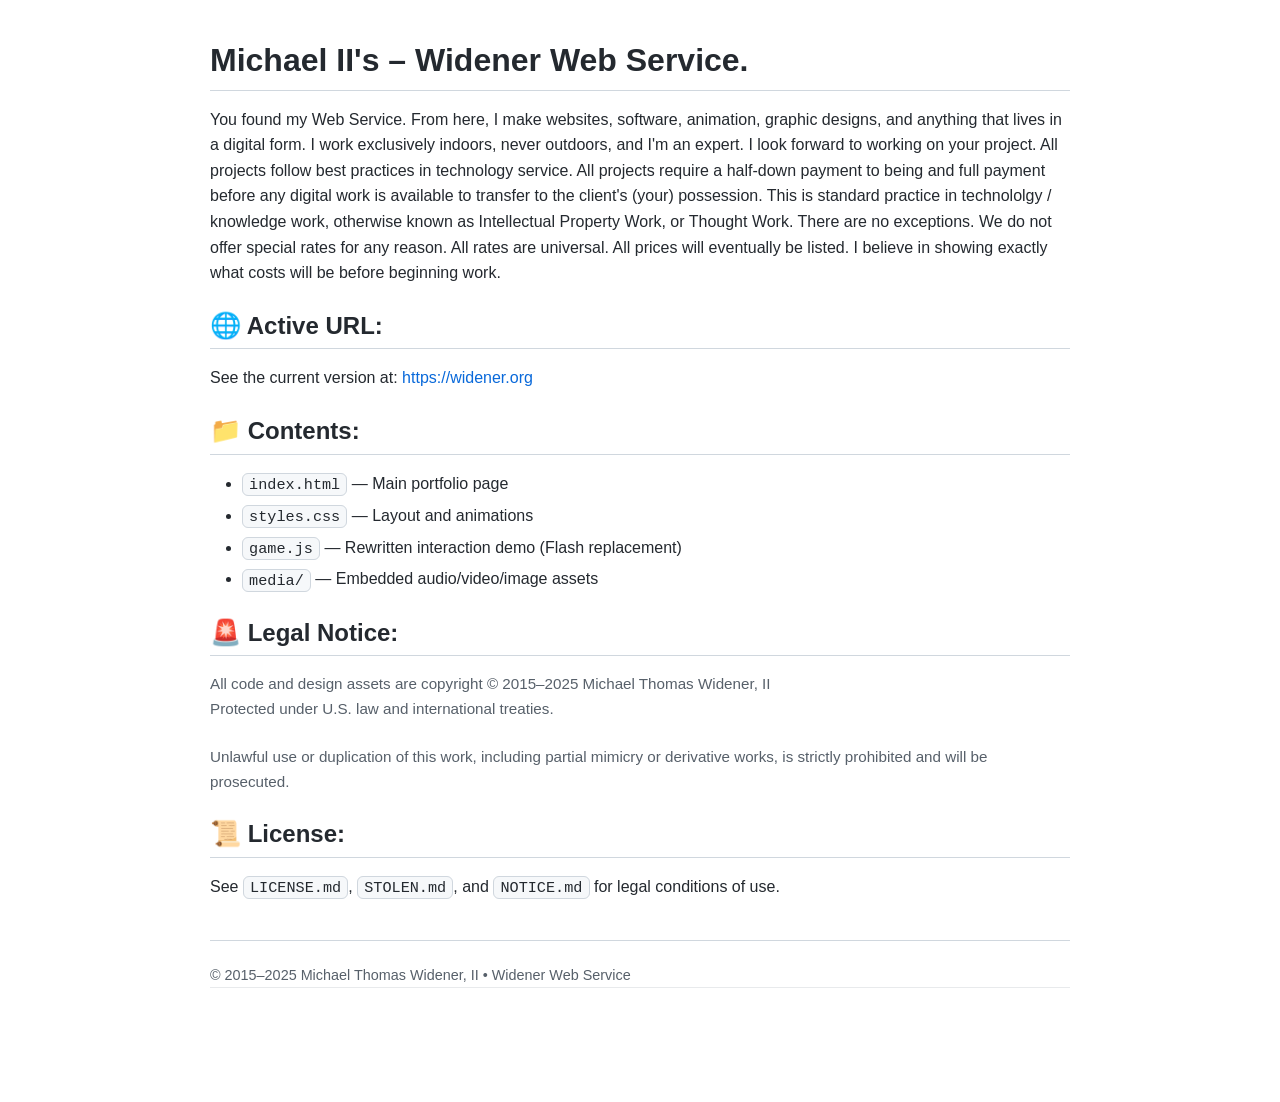
==== index.html @ 4a3fca3f "Update index.html" ====
<!DOCTYPE html>
<html lang="en">
<head>
  <meta charset="utf-8" />
  <meta name="viewport" content="width=device-width, initial-scale=1" />
  <title>Widener Web Service</title>
  <meta name="description" content="Web, software, animation, and digital design services by Michael Thomas Widener, II." />
  <style>
    /* Minimal GitHub-like Markdown styles */
    :root {
      --bg: #ffffff;
      --text: #24292f;
      --muted: #57606a;
      --border: #d0d7de;
      --link: #0969da;
      --code-bg: #f6f8fa;
      --kbd-bg: #f6f8fa;
      --shadow: rgba(140, 149, 159, 0.2);
    }
    @media (prefers-color-scheme: dark) {
      :root {
        --bg: #0d1117;
        --text: #e6edf3;
        --muted: #8b949e;
        --border: #30363d;
        --link: #2f81f7;
        --code-bg: #161b22;
        --kbd-bg: #161b22;
        --shadow: rgba(1, 4, 9, 0.3);
      }
    }
    html, body {
      margin: 0;
      padding: 0;
      background: var(--bg);
      color: var(--text);
      font: 16px/1.6 -apple-system, BlinkMacSystemFont, "Segoe UI", Roboto, Helvetica, Arial, "Apple Color Emoji", "Segoe UI Emoji";
    }
    .wrap {
      max-width: 860px;
      margin: 40px auto;
      padding: 0 20px 60px;
    }
    .markdown {
      box-shadow: 0 1px 0 var(--shadow);
    }
    .markdown h1, .markdown h2, .markdown h3, .markdown h4 {
      font-weight: 600;
      line-height: 1.25;
      margin-top: 24px;
      margin-bottom: 16px;
    }
    .markdown h1 {
      font-size: 2rem;
      padding-bottom: .3em;
      border-bottom: 1px solid var(--border);
    }
    .markdown h2 { font-size: 1.5rem; border-bottom: 1px solid var(--border); padding-bottom: .3em; }
    .markdown h3 { font-size: 1.25rem; }
    .markdown p {
      margin-top: 0.5em;
      margin-bottom: 1em;
    }
    .markdown a { color: var(--link); text-decoration: none; }
    .markdown a:hover { text-decoration: underline; }
    .markdown ul { padding-left: 2em; }
    .markdown li + li { margin-top: .35em; }
    .markdown code {
      background: var(--code-bg);
      border: 1px solid var(--border);
      border-radius: 6px;
      padding: .1em .4em;
      font-family: ui-monospace, SFMono-Regular, Menlo, Consolas, "Liberation Mono", monospace;
      font-size: .95em;
    }
    .callout {
      border: 1px solid var(--border);
      border-left: 4px solid #d29922; /* amber-ish */
      background: var(--code-bg);
      border-radius: 6px;
      padding: 12px 14px;
      margin: 16px 0;
    }
    .legal {
      font-size: .95em;
      color: var(--muted);
      white-space: pre-line;
    }
    .footer {
      margin-top: 40px;
      padding-top: 16px;
      border-top: 1px solid var(--border);
      font-size: .9em;
      color: var(--muted);
    }
    /* Nice emoji sizing */
    .emoji { font-size: 1.05em; }
  </style>
</head>
<body>
  <main class="wrap">
    <article class="markdown">
      <h1>Michael II's – Widener Web Service.</h1>
      <p>You found my Web Service. From here, I make websites, software, animation, graphic designs, and anything that lives in a digital form. I work exclusively indoors, never outdoors, and I'm an expert. I look forward to working on your project. All projects follow best practices in technology service. All projects require a half-down payment to being and full payment before any digital work is available to transfer to the client's (your) possession. This is standard practice in technololgy / knowledge work, otherwise known as Intellectual Property Work, or Thought Work. There are no exceptions. We do not offer special rates for any reason. All rates are universal. All prices will eventually be listed. I believe in showing exactly what costs will be before beginning work.</p>

      <h2><span class="emoji">🌐</span> Active URL:</h2>
      <p>See the current version at: <a href="https://www.widener.org" target="_blank" rel="noopener noreferrer">https://widener.org</a></p>

      <h2><span class="emoji">📁</span> Contents:</h2>
      <ul>
        <li><code>index.html</code> — Main portfolio page</li>
        <li><code>styles.css</code> — Layout and animations</li>
        <li><code>game.js</code> — Rewritten interaction demo (Flash replacement)</li>
        <li><code>media/</code> — Embedded audio/video/image assets</li>
      </ul>

      <h2><span class="emoji">🚨</span> Legal Notice:</h2>
      <p class="legal">All code and design assets are copyright © 2015–2025 Michael Thomas Widener, II
Protected under U.S. law and international treaties.

Unlawful use or duplication of this work, including partial mimicry or derivative works, is strictly prohibited and will be prosecuted.</p>

      <h2><span class="emoji">📜</span> License:</h2>
      <p>See <code>LICENSE.md</code>, <code>STOLEN.md</code>, and <code>NOTICE.md</code> for legal conditions of use.</p>

      <div class="footer">
        <p>© 2015–2025 Michael Thomas Widener, II • Widener Web Service</p>
      </div>
    </article>
  </main>
</body>
</html>
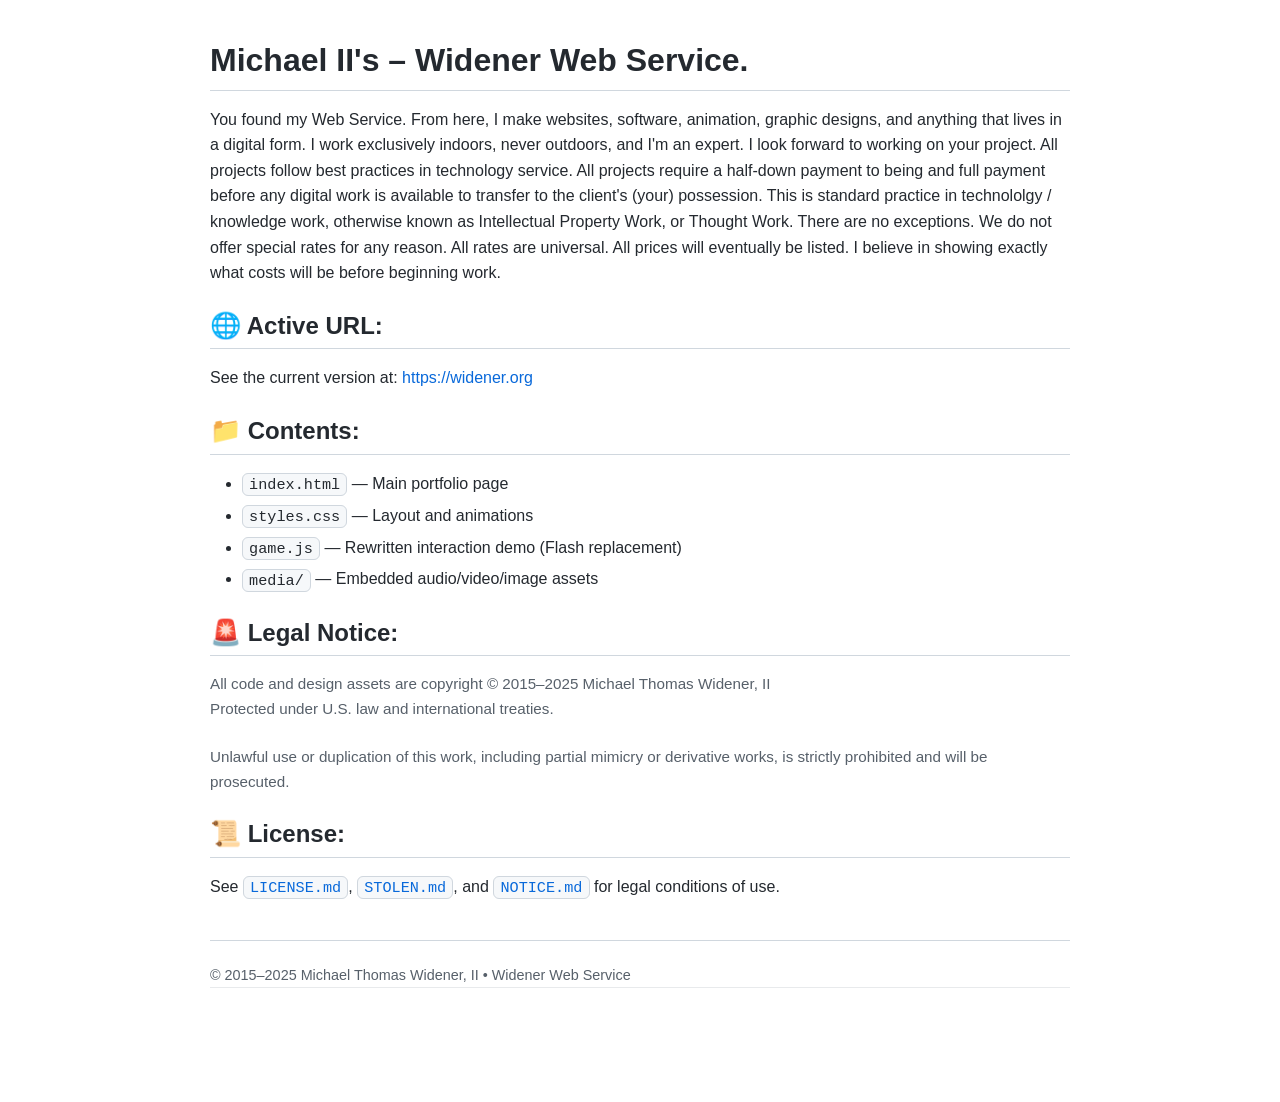
==== commit e8cb3af2: "Update index.html" ====
--- a/index.html
+++ b/index.html
@@ -121,7 +121,7 @@
 Unlawful use or duplication of this work, including partial mimicry or derivative works, is strictly prohibited and will be prosecuted.</p>
 
       <h2><span class="emoji">📜</span> License:</h2>
-      <p>See <code>LICENSE.md</code>, <code>STOLEN.md</code>, and <code>NOTICE.md</code> for legal conditions of use.</p>
+      <p>See <code><a href="LICENSE.md">LICENSE.md</a></code>, <code><a href="STOLEN.md">STOLEN.md</a></code>, and <code><a href="NOTICE.md">NOTICE.md</a></code> for legal conditions of use.</p>
 
       <div class="footer">
         <p>© 2015–2025 Michael Thomas Widener, II • Widener Web Service</p>
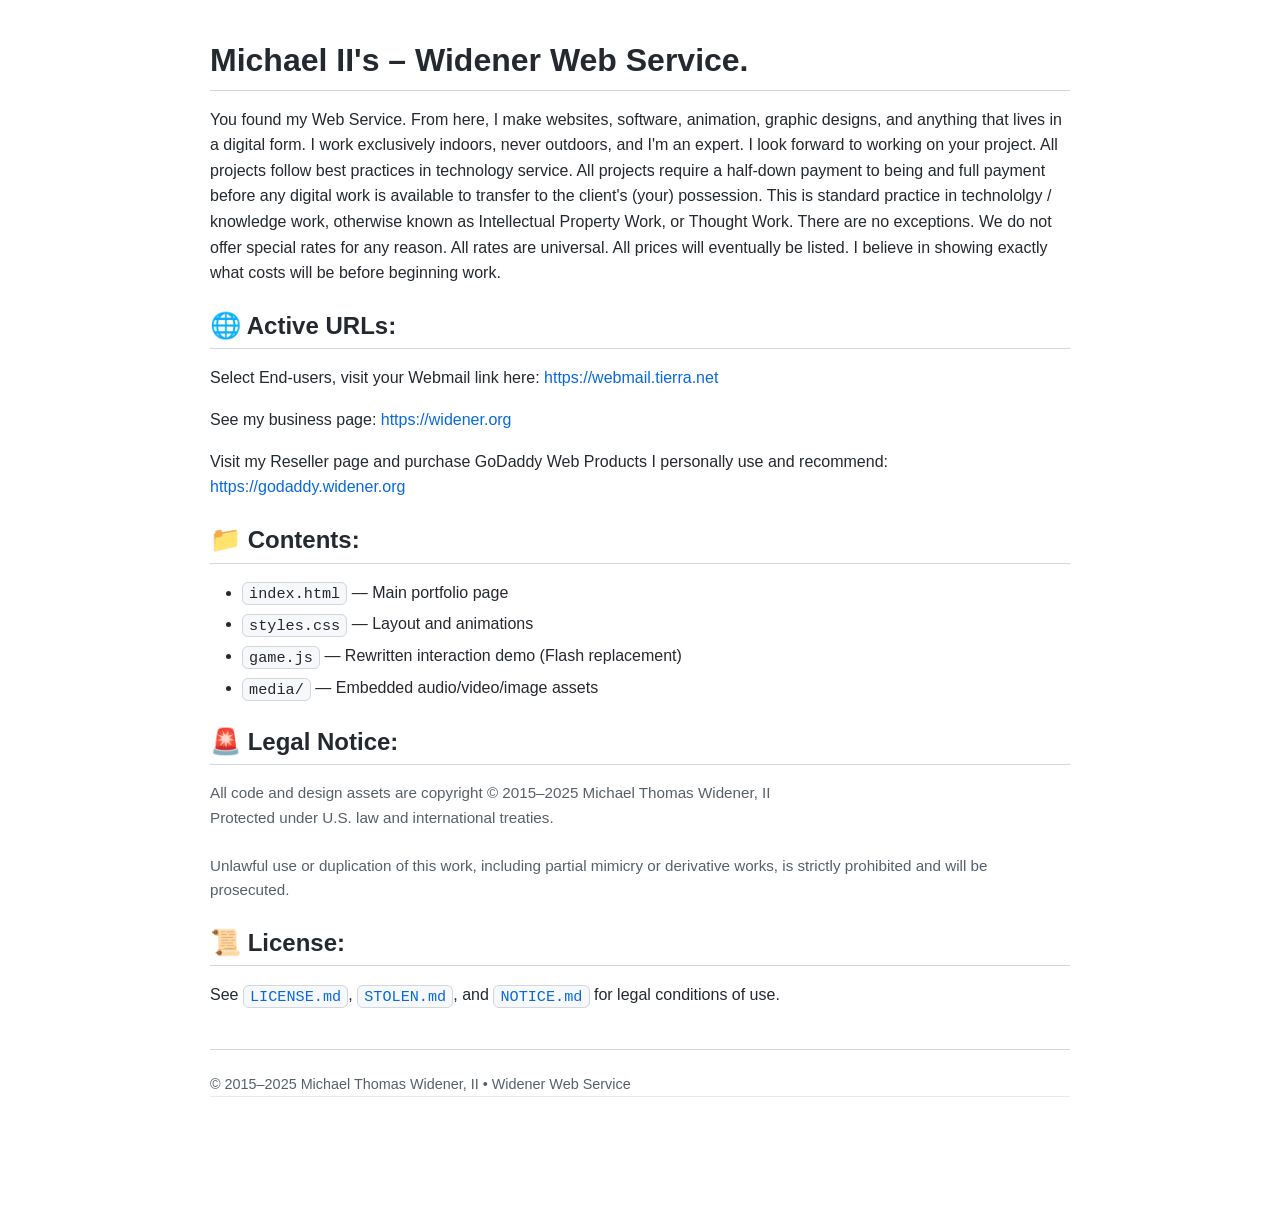
==== commit 54638432: "Update index.html" ====
--- a/index.html
+++ b/index.html
@@ -103,8 +103,10 @@
       <h1>Michael II's – Widener Web Service.</h1>
       <p>You found my Web Service. From here, I make websites, software, animation, graphic designs, and anything that lives in a digital form. I work exclusively indoors, never outdoors, and I'm an expert. I look forward to working on your project. All projects follow best practices in technology service. All projects require a half-down payment to being and full payment before any digital work is available to transfer to the client's (your) possession. This is standard practice in technololgy / knowledge work, otherwise known as Intellectual Property Work, or Thought Work. There are no exceptions. We do not offer special rates for any reason. All rates are universal. All prices will eventually be listed. I believe in showing exactly what costs will be before beginning work.</p>
 
-      <h2><span class="emoji">🌐</span> Active URL:</h2>
-      <p>See the current version at: <a href="https://www.widener.org" target="_blank" rel="noopener noreferrer">https://widener.org</a></p>
+      <h2><span class="emoji">🌐</span> Active URLs:</h2>
+      <p>Select End-users, visit your Webmail link here: <a href="https://webmail.tierra.net" target="_blank" rel="noopener noreferrer">https://webmail.tierra.net</a></p>
+      <p>See my business page: <a href="https://www.widener.org" target="_blank" rel="noopener noreferrer">https://widener.org</a></p>
+      <p>Visit my Reseller page and purchase GoDaddy Web Products I personally use and recommend: <a href="https://godaddy.widener.org" target="_blank" rel="noopener noreferrer">https://godaddy.widener.org</a></p>
 
       <h2><span class="emoji">📁</span> Contents:</h2>
       <ul>
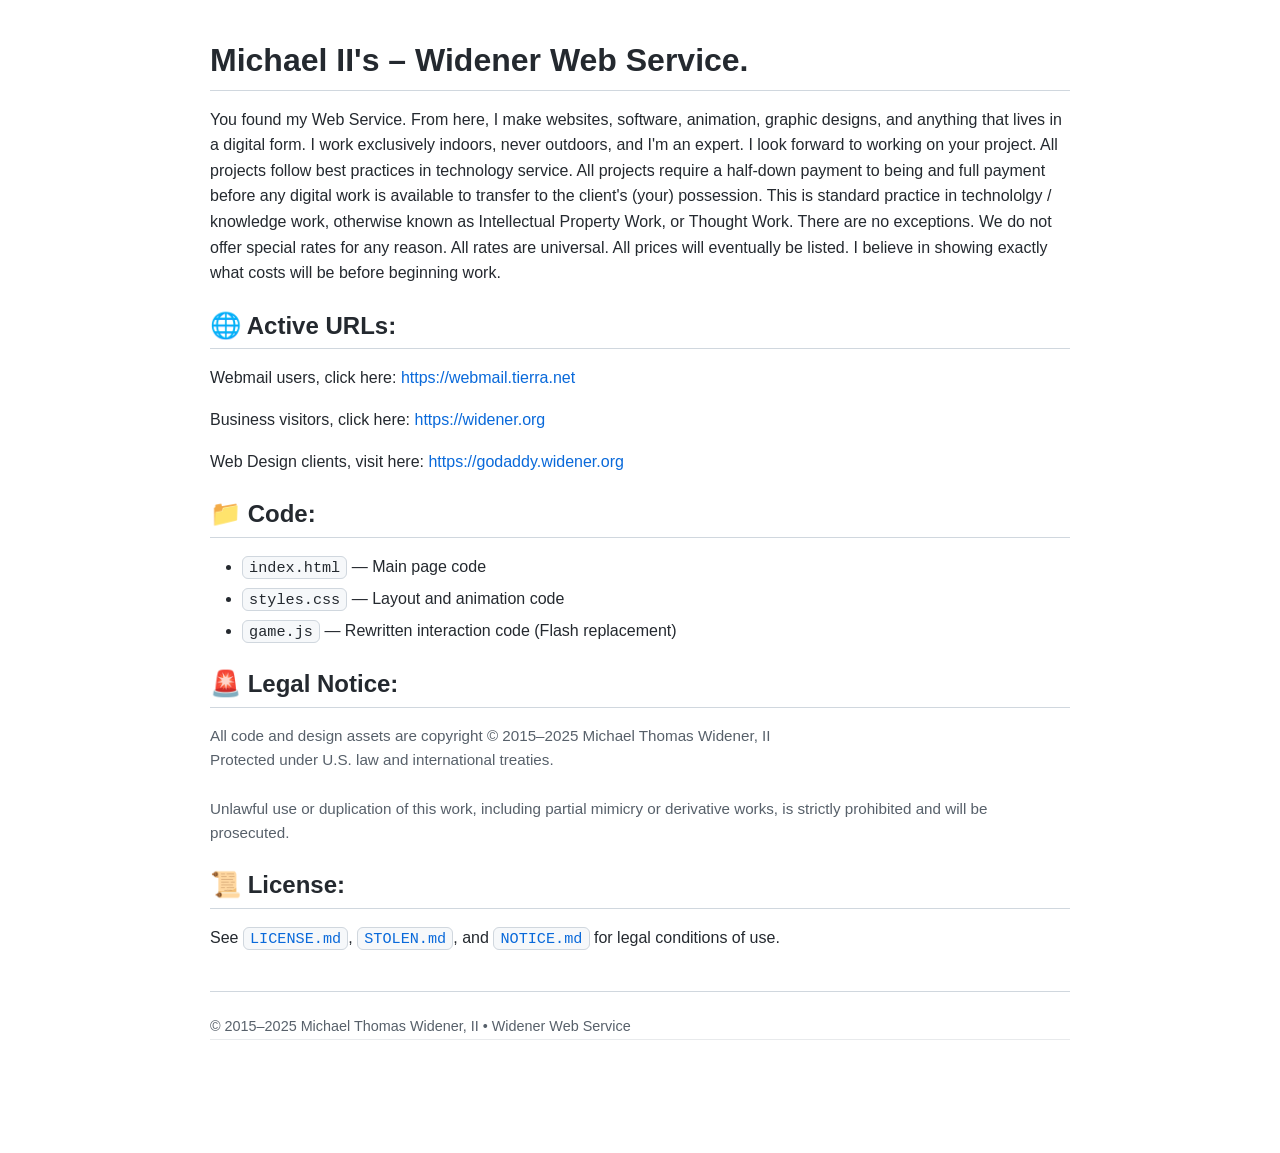
==== commit e1afab9f: "Update index.html" ====
--- a/index.html
+++ b/index.html
@@ -104,16 +104,15 @@
       <p>You found my Web Service. From here, I make websites, software, animation, graphic designs, and anything that lives in a digital form. I work exclusively indoors, never outdoors, and I'm an expert. I look forward to working on your project. All projects follow best practices in technology service. All projects require a half-down payment to being and full payment before any digital work is available to transfer to the client's (your) possession. This is standard practice in technololgy / knowledge work, otherwise known as Intellectual Property Work, or Thought Work. There are no exceptions. We do not offer special rates for any reason. All rates are universal. All prices will eventually be listed. I believe in showing exactly what costs will be before beginning work.</p>
 
       <h2><span class="emoji">🌐</span> Active URLs:</h2>
-      <p>Select End-users, visit your Webmail link here: <a href="https://webmail.tierra.net" target="_blank" rel="noopener noreferrer">https://webmail.tierra.net</a></p>
-      <p>See my business page: <a href="https://www.widener.org" target="_blank" rel="noopener noreferrer">https://widener.org</a></p>
-      <p>Visit my Reseller page and purchase GoDaddy Web Products I personally use and recommend: <a href="https://godaddy.widener.org" target="_blank" rel="noopener noreferrer">https://godaddy.widener.org</a></p>
+      <p>Webmail users, click here: <a href="https://webmail.tierra.net" target="_blank" rel="noopener noreferrer">https://webmail.tierra.net</a></p>
+      <p>Business visitors, click here: <a href="https://www.widener.org" target="_blank" rel="noopener noreferrer">https://widener.org</a></p>
+      <p>Web Design clients, visit here: <a href="https://godaddy.widener.org" target="_blank" rel="noopener noreferrer">https://godaddy.widener.org</a></p>
 
-      <h2><span class="emoji">📁</span> Contents:</h2>
+      <h2><span class="emoji">📁</span> Code:</h2>
       <ul>
-        <li><code>index.html</code> — Main portfolio page</li>
-        <li><code>styles.css</code> — Layout and animations</li>
-        <li><code>game.js</code> — Rewritten interaction demo (Flash replacement)</li>
-        <li><code>media/</code> — Embedded audio/video/image assets</li>
+        <li><code>index.html</code> — Main page code</li>
+        <li><code>styles.css</code> — Layout and animation code</li>
+        <li><code>game.js</code> — Rewritten interaction code (Flash replacement)</li>
       </ul>
 
       <h2><span class="emoji">🚨</span> Legal Notice:</h2>
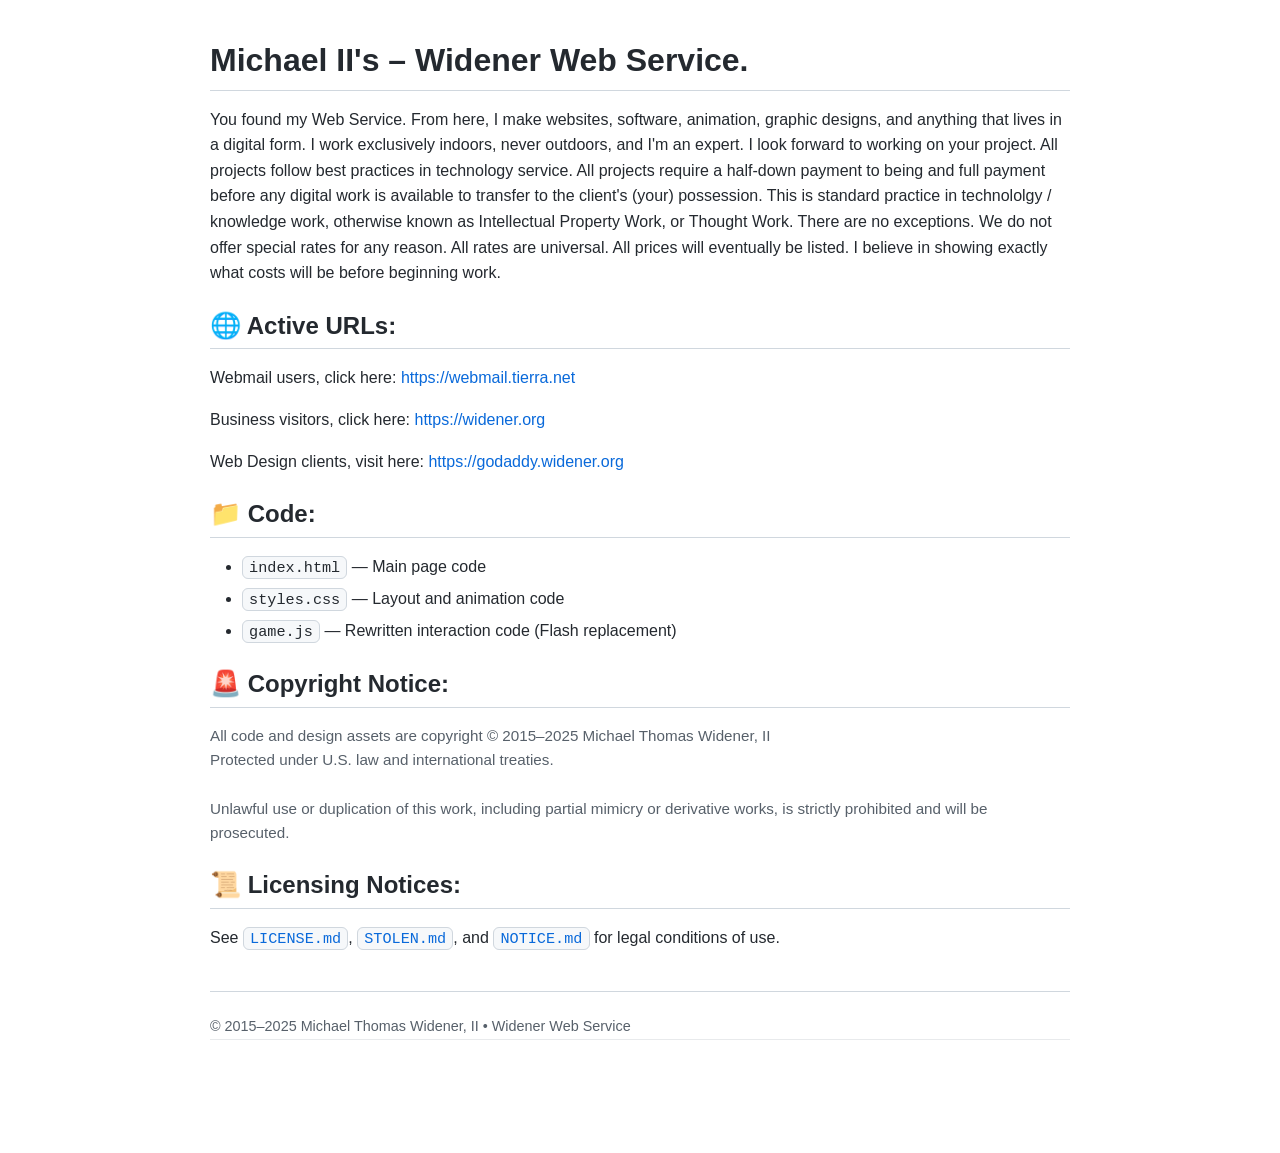
==== commit 8de611cd: "Update index.html" ====
--- a/index.html
+++ b/index.html
@@ -115,13 +115,13 @@
         <li><code>game.js</code> — Rewritten interaction code (Flash replacement)</li>
       </ul>
 
-      <h2><span class="emoji">🚨</span> Legal Notice:</h2>
+      <h2><span class="emoji">🚨</span> Copyright Notice:</h2>
       <p class="legal">All code and design assets are copyright © 2015–2025 Michael Thomas Widener, II
 Protected under U.S. law and international treaties.
 
 Unlawful use or duplication of this work, including partial mimicry or derivative works, is strictly prohibited and will be prosecuted.</p>
 
-      <h2><span class="emoji">📜</span> License:</h2>
+      <h2><span class="emoji">📜</span> Licensing Notices:</h2>
       <p>See <code><a href="LICENSE.md">LICENSE.md</a></code>, <code><a href="STOLEN.md">STOLEN.md</a></code>, and <code><a href="NOTICE.md">NOTICE.md</a></code> for legal conditions of use.</p>
 
       <div class="footer">
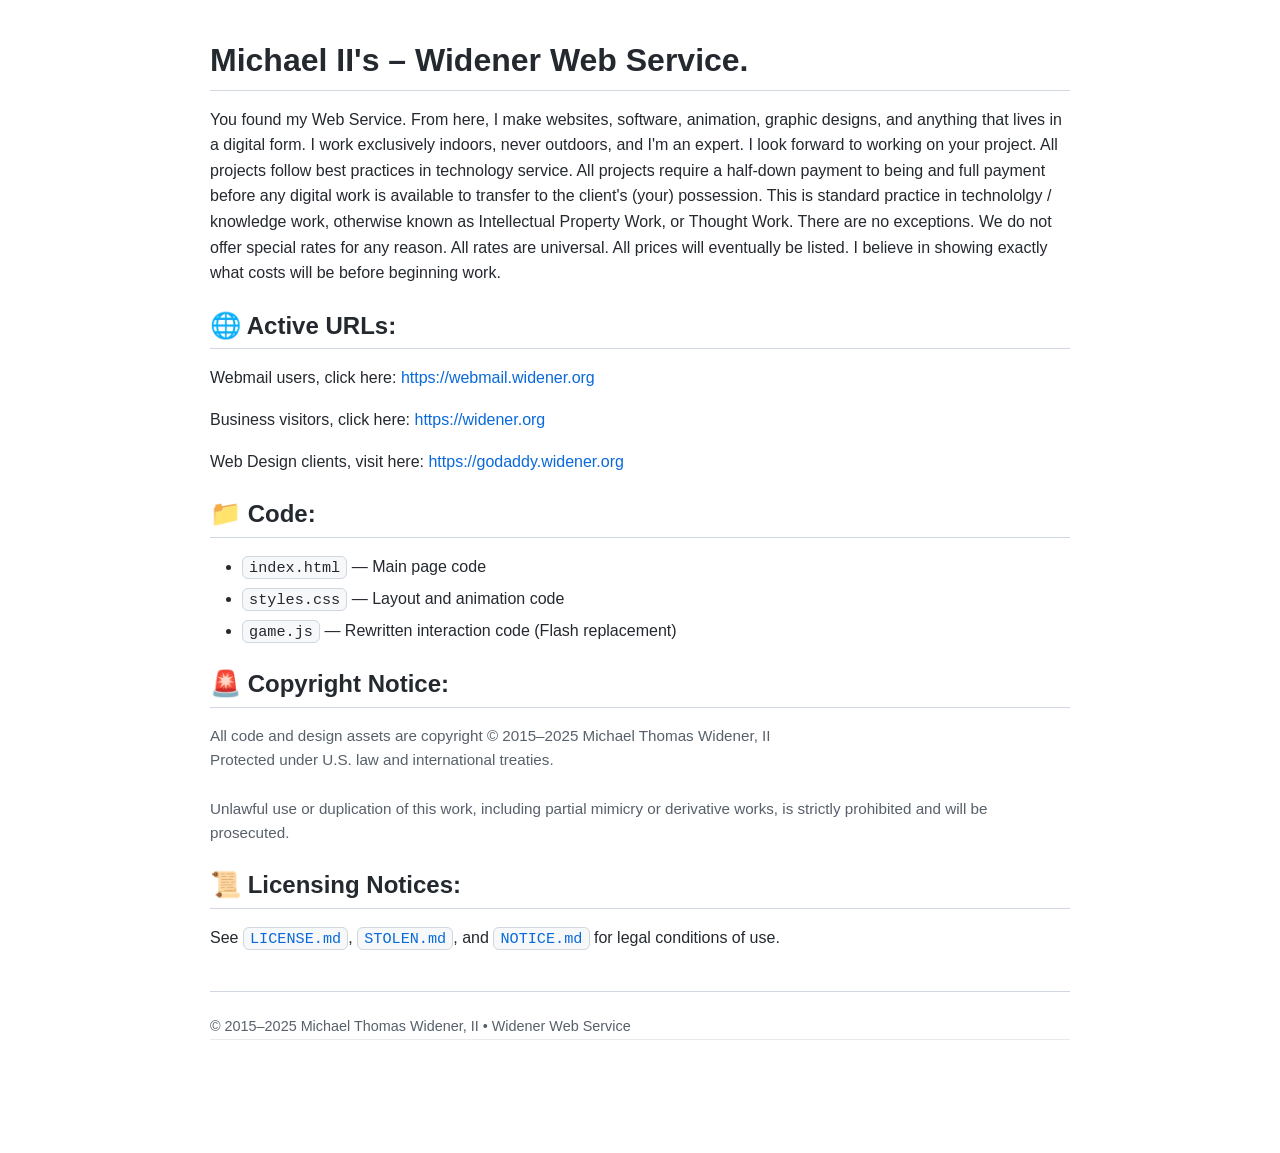
==== commit d09860c8: "Update index.html" ====
--- a/index.html
+++ b/index.html
@@ -104,7 +104,7 @@
       <p>You found my Web Service. From here, I make websites, software, animation, graphic designs, and anything that lives in a digital form. I work exclusively indoors, never outdoors, and I'm an expert. I look forward to working on your project. All projects follow best practices in technology service. All projects require a half-down payment to being and full payment before any digital work is available to transfer to the client's (your) possession. This is standard practice in technololgy / knowledge work, otherwise known as Intellectual Property Work, or Thought Work. There are no exceptions. We do not offer special rates for any reason. All rates are universal. All prices will eventually be listed. I believe in showing exactly what costs will be before beginning work.</p>
 
       <h2><span class="emoji">🌐</span> Active URLs:</h2>
-      <p>Webmail users, click here: <a href="https://webmail.tierra.net" target="_blank" rel="noopener noreferrer">https://webmail.tierra.net</a></p>
+      <p>Webmail users, click here: <a href="https://webmail.widener.org" target="_blank" rel="noopener noreferrer">https://webmail.widener.org</a></p>
       <p>Business visitors, click here: <a href="https://www.widener.org" target="_blank" rel="noopener noreferrer">https://widener.org</a></p>
       <p>Web Design clients, visit here: <a href="https://godaddy.widener.org" target="_blank" rel="noopener noreferrer">https://godaddy.widener.org</a></p>
 
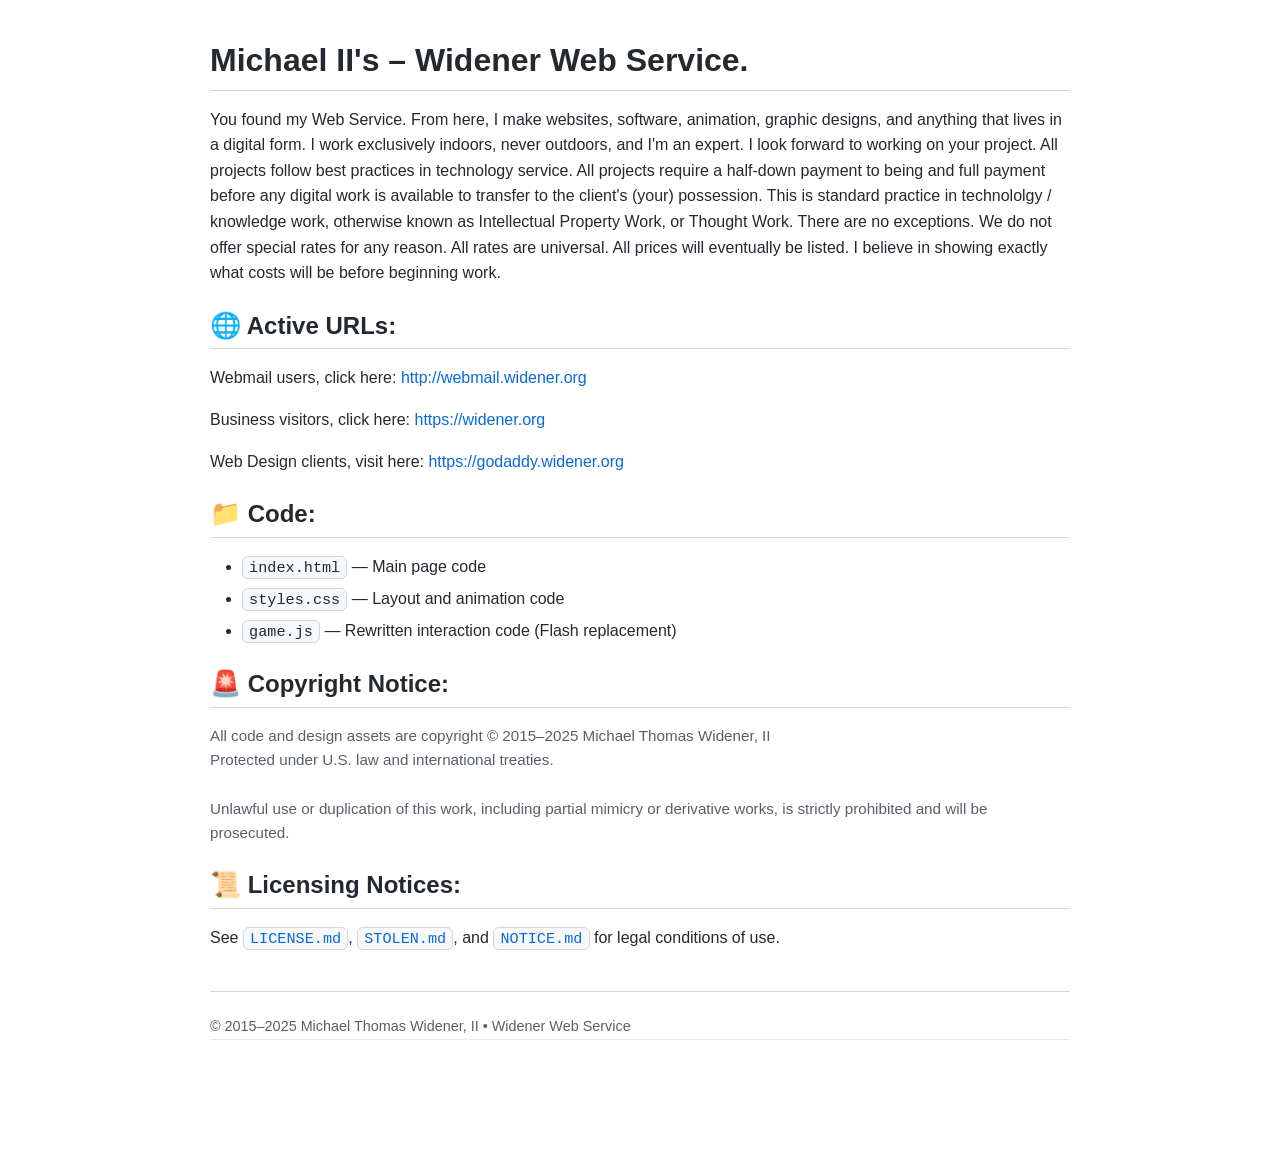
==== commit cd8641bf: "Update index.html" ====
--- a/index.html
+++ b/index.html
@@ -104,7 +104,7 @@
       <p>You found my Web Service. From here, I make websites, software, animation, graphic designs, and anything that lives in a digital form. I work exclusively indoors, never outdoors, and I'm an expert. I look forward to working on your project. All projects follow best practices in technology service. All projects require a half-down payment to being and full payment before any digital work is available to transfer to the client's (your) possession. This is standard practice in technololgy / knowledge work, otherwise known as Intellectual Property Work, or Thought Work. There are no exceptions. We do not offer special rates for any reason. All rates are universal. All prices will eventually be listed. I believe in showing exactly what costs will be before beginning work.</p>
 
       <h2><span class="emoji">🌐</span> Active URLs:</h2>
-      <p>Webmail users, click here: <a href="https://webmail.widener.org" target="_blank" rel="noopener noreferrer">https://webmail.widener.org</a></p>
+      <p>Webmail users, click here: <a href="http://webmail.widener.org" target="_blank" rel="noopener noreferrer">http://webmail.widener.org</a></p>
       <p>Business visitors, click here: <a href="https://www.widener.org" target="_blank" rel="noopener noreferrer">https://widener.org</a></p>
       <p>Web Design clients, visit here: <a href="https://godaddy.widener.org" target="_blank" rel="noopener noreferrer">https://godaddy.widener.org</a></p>
 
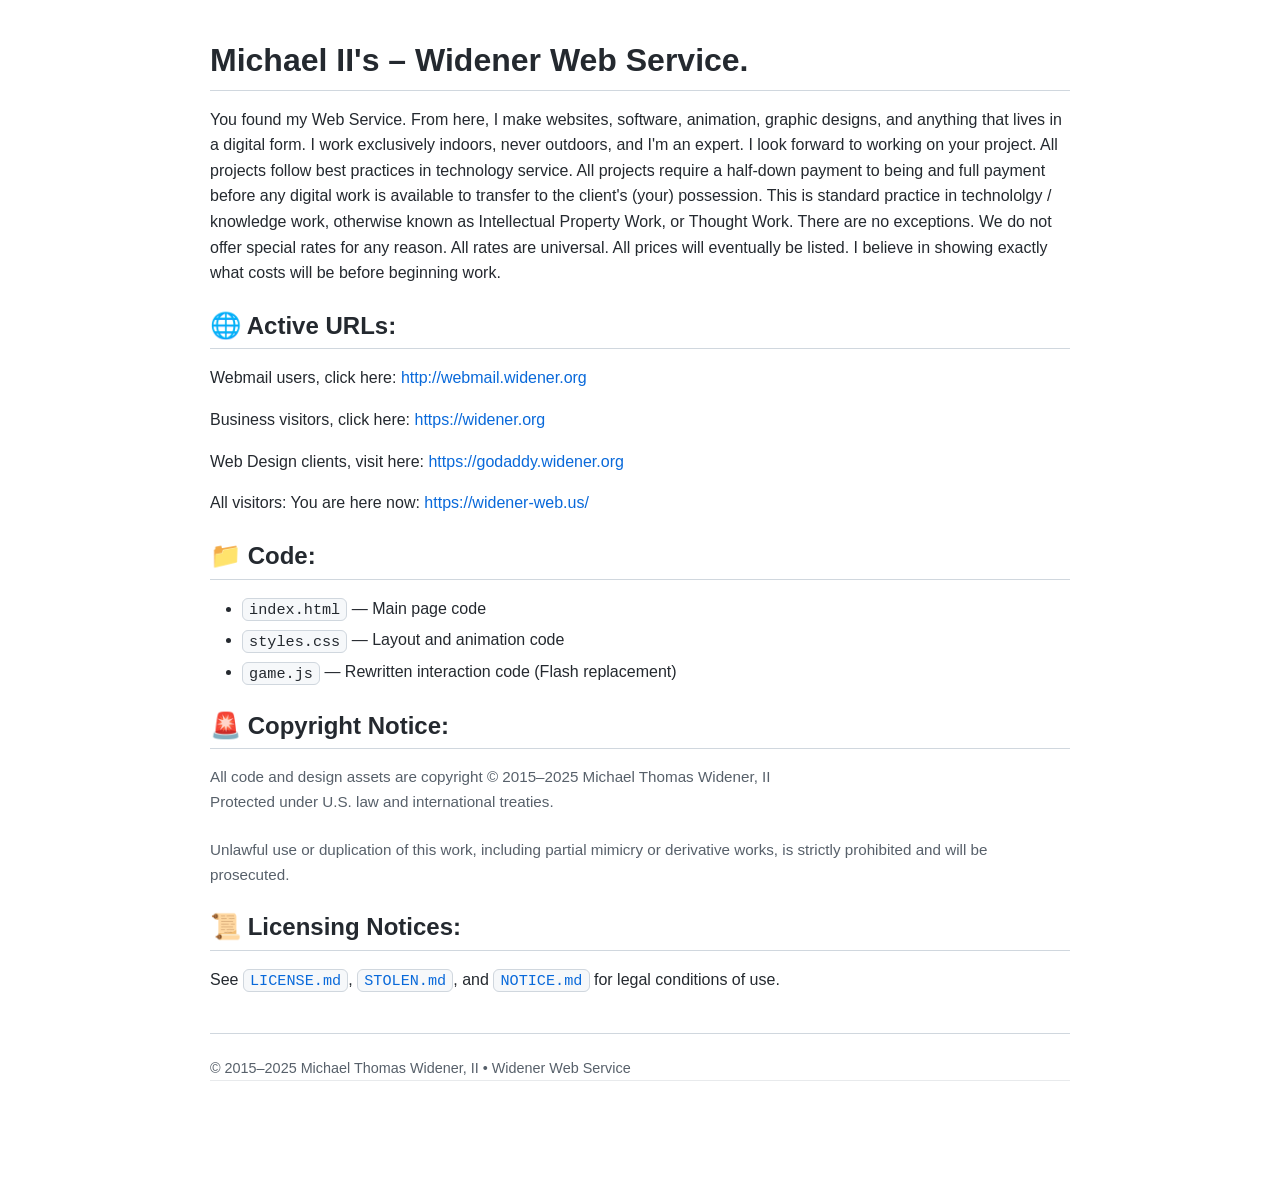
==== commit 8bc6888c: "Update index.html" ====
--- a/index.html
+++ b/index.html
@@ -107,6 +107,7 @@
       <p>Webmail users, click here: <a href="http://webmail.widener.org" target="_blank" rel="noopener noreferrer">http://webmail.widener.org</a></p>
       <p>Business visitors, click here: <a href="https://www.widener.org" target="_blank" rel="noopener noreferrer">https://widener.org</a></p>
       <p>Web Design clients, visit here: <a href="https://godaddy.widener.org" target="_blank" rel="noopener noreferrer">https://godaddy.widener.org</a></p>
+      <p>All visitors: You are here now: <a href="https://widener-web.us" target="_blank" rel="noopener noreferrer">https://widener-web.us/</a></p>
 
       <h2><span class="emoji">📁</span> Code:</h2>
       <ul>
